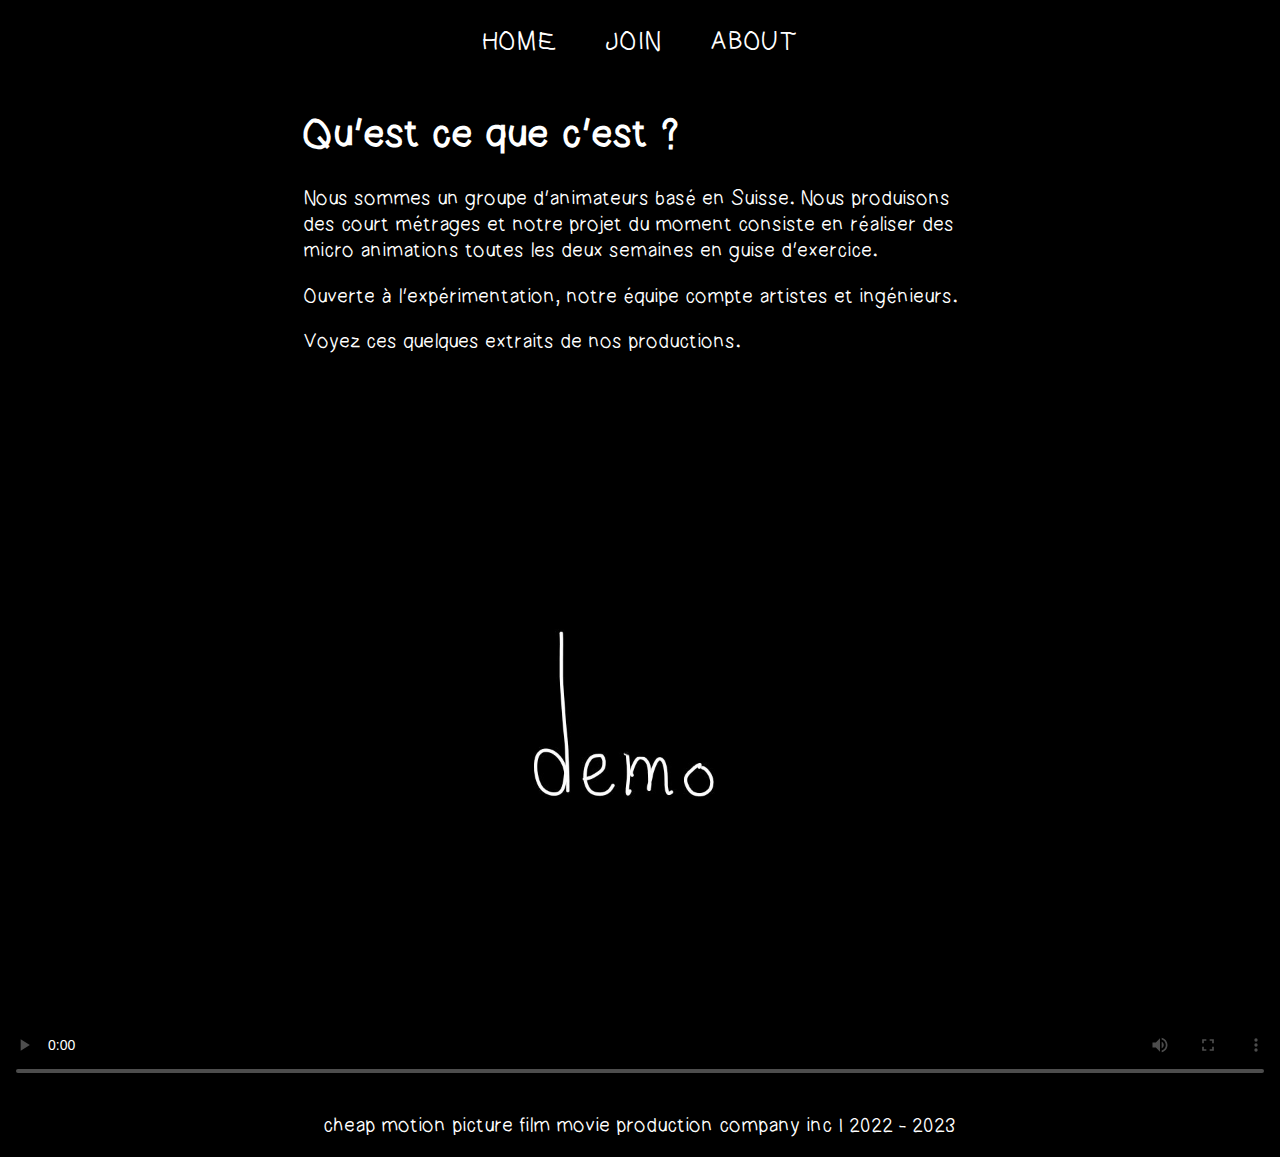
==== about/index.html @ 22ab080f "website update" ====
<!DOCTYPE html>
<html>
<head>
	<meta name="viewport" content="width=device-width,initial-scale=1,maximum-scale=1,user-scalable=no">
	<link rel="shortcut icon" type="image/png" href="/favicon.png"/>
	<link rel="stylesheet" href="/css.css">
	<title>Cheap Motion Picture Film Movie Production Company Inc</title>
</head>
<body>
<header>
	<link-container>
		<a class="mega" href="/">HOME</a>
		<a class="mega" href="/join">JOIN</a>
		<a class="mega" href="/about">ABOUT</a>
	</link-container>
</header>
<main>
<!-- <content-page style="padding: 5em 0"> -->
	<text-col>
<!-- 		<h1>What is this all about ?</h1>
		<p>We are a bunch of people making animation from Switzerland. We are working on short films and our current project is to make very short clips every two weeks as an exercice.</p>
		<p>We are open to experimentation, our team counts artists and engineers.</p>
		<p>Here is a collection of some shots we have done so far.</p>
 -->
		<h1>Qu'est ce que c'est ?</h1>
		<p>Nous sommes un groupe d'animateurs basé en Suisse. Nous produisons des court métrages et notre projet du moment consiste en réaliser des micro animations toutes les deux semaines en guise d'exercice.</p>
		<p>Ouverte à l'expérimentation, notre équipe compte artistes et ingénieurs.</p>
		<p>Voyez ces quelques extraits de nos productions.</p>
	</text-col>
	<video id="demoreel" style="width:100%;max-height:90vh;max-width:100vw;" controls poster="/data/bande-demo-2023-light.jpg"><source src="/data/bande-demo-2023-light.mp4" type="video/mp4"></video>
	<text-col>
		<!-- <p>There is more to come.</p> -->
	</text-col>
<!-- </content-page> -->
<script>
let v = document.getElementById("demoreel")
function update_cursor(flip=false) { v.style.cursor= `url('${(flip?!v.paused:v.paused)?'/data/cursor_play.png':'/data/cursor_pause.png'}') 32 32, auto` }
v.addEventListener("click", e=>update_cursor(true))
v.addEventListener("ended", e=>update_cursor())
update_cursor()
</script>
</main>
<footer><p>cheap motion picture film movie production company inc | 2022 - 2023</p></footer>
</body>
</html>
---- css.css ----
/* === GLOBAL SUFF === */
@font-face {font-family:handwritten;src:url('/data/LargeFont.ttf');}
/*@font-face {font-family:handwritten_thin;src:url('/data/ThinFont.ttf');}*/
/*@font-face {font-family:cartoon;src:url('/data/RifficFree-Bold.ttf');}*/

::-webkit-scrollbar {width:10px;}
::-webkit-scrollbar-track {background:black;}
::-webkit-scrollbar-thumb {background:#ccc;}
::-webkit-scrollbar-thumb:hover {background:#fff;}
::selection {color:black;background:white;}

/* === RESET SUFF === */
body, html {
	margin:0;
	padding:0;
	min-height:100vh;
	max-width:100vw;
}
html {
	font-family: "handwritten";
	font-size:1.2em;
	background:black;
/*	background:rgb(5,15,20);*/
	color: white;
}

/* === LAYOUT SUFF === */
main, body, content-page, gr-id {
	display:grid;
	justify-items:center;
	place-content:center;
}
/*body should only contain <header>, <main>, <footer> */
body {grid-template-rows:max-content 1fr max-content;}

content-page {min-height:80vh;}

text-col {
	display:block;
	max-width:35em;
}

link-container {
	display:flex;
	gap:2em;
	margin:1em;
	font-size:1.3em;
}
link-container img {display:block;height:64px;}

/* === LOOK SUFF === */
/*body { cursor: url('/data/cursor.png') 32 32, auto; }*/
/*p { cursor: url('/data/cursor_text.png') 32 32, auto !important; }*/

/*a:link,a:visited,a:hover,a:active{color: rgb(200,230,255);text-decoration:none;}*/
a:link,a:visited,a:hover,a:active{color:white;text-decoration:none;}
a:hover{cursor:url('/data/cursor_finger.png') 18 7, auto;}

a{display:inline-block;}

a:link      {animation: shakemini calc(.2s * var(--freq)) infinite;}
a.mega:link {animation: shake calc(.2s * var(--freq)) infinite;}
a.mega:hover{animation: jump  .2s infinite;z-index:100;}
@keyframes shake {
	0%,100% { transform: rotate(-3deg) translateY(0px) scale(1);}
	50% {     transform: rotate( 3deg) translateY(0px) scale(1);}
}
@keyframes shakemini {
	0%,100% { transform: rotate(-2deg) translateY(0px) scale(1);}
	50% {     transform: rotate( 2deg) translateY(0px) scale(1);}
}
@keyframes jump {
	0%,100% { transform: rotate( 0deg) translateY( 5px) scale(2);}
	50% {     transform: rotate( 0deg) translateY(-5px) scale(2);}
}
/** {transition: all 0.2s;}*/
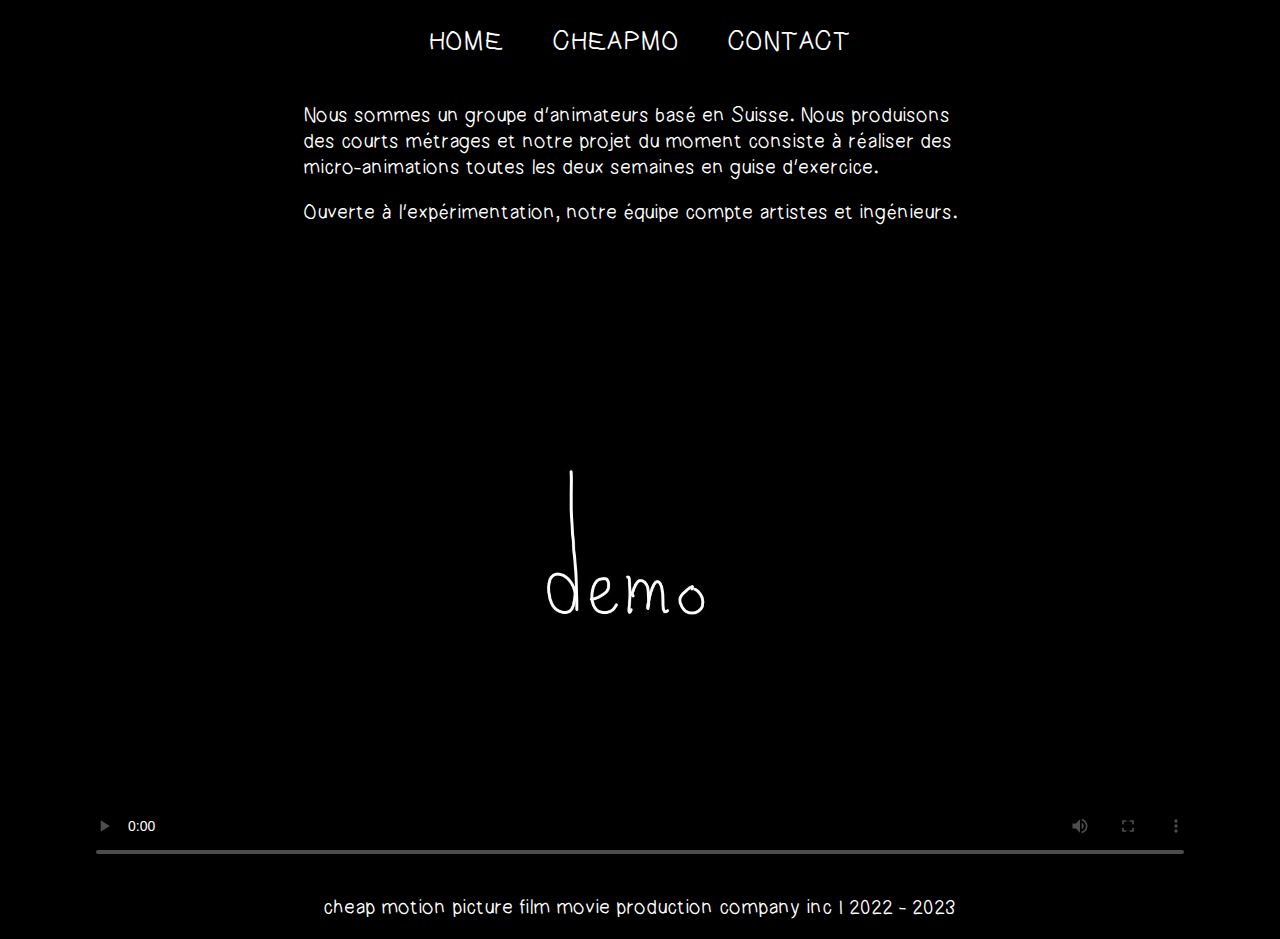
==== commit 43710a90: "website update :" ====
--- a/about/index.html
+++ b/about/index.html
@@ -1,6 +1,7 @@
 <!DOCTYPE html>
 <html>
 <head>
+	<meta charset="utf-8">
 	<meta name="viewport" content="width=device-width,initial-scale=1,maximum-scale=1,user-scalable=no">
 	<link rel="shortcut icon" type="image/png" href="/favicon.png"/>
 	<link rel="stylesheet" href="/css.css">
@@ -10,8 +11,8 @@
 <header>
 	<link-container>
 		<a class="mega" href="/">HOME</a>
-		<a class="mega" href="/join">JOIN</a>
-		<a class="mega" href="/about">ABOUT</a>
+		<a class="mega" href="/about">CHEAPMO</a>
+		<a class="mega" href="/contact">CONTACT</a>
 	</link-container>
 </header>
 <main>
@@ -22,12 +23,12 @@
 		<p>We are open to experimentation, our team counts artists and engineers.</p>
 		<p>Here is a collection of some shots we have done so far.</p>
  -->
-		<h1>Qu'est ce que c'est ?</h1>
-		<p>Nous sommes un groupe d'animateurs basé en Suisse. Nous produisons des court métrages et notre projet du moment consiste en réaliser des micro animations toutes les deux semaines en guise d'exercice.</p>
+		<!-- <h1>Qui sommes nous ?</h1> -->
+		<p>Nous sommes un groupe d'animateurs basé en Suisse. Nous produisons des courts métrages et notre projet du moment consiste à réaliser des micro-animations toutes les deux semaines en guise d'exercice.</p>
 		<p>Ouverte à l'expérimentation, notre équipe compte artistes et ingénieurs.</p>
-		<p>Voyez ces quelques extraits de nos productions.</p>
+		<!-- <p>Voyez ces quelques extraits de nos productions.</p> -->
 	</text-col>
-	<video id="demoreel" style="width:100%;max-height:90vh;max-width:100vw;" controls poster="/data/bande-demo-2023-light.jpg"><source src="/data/bande-demo-2023-light.mp4" type="video/mp4"></video>
+	<video id="demoreel" style="width:100%;max-height:70vh;max-width:100vw;" controls poster="/data/bande-demo-2023-light.jpg"><source src="/data/bande-demo-2023-light.mp4" type="video/mp4"></video>
 	<text-col>
 		<!-- <p>There is more to come.</p> -->
 	</text-col>
--- a/css.css
+++ b/css.css
@@ -32,8 +32,10 @@
 }
 /*body should only contain <header>, <main>, <footer> */
 body {grid-template-rows:max-content 1fr max-content;}
+footer {text-align:center;}
+content-page {min-height:80vh;}
 
-content-page {min-height:80vh;}
+footer, text-col {padding:0 20px;}
 
 text-col {
 	display:block;
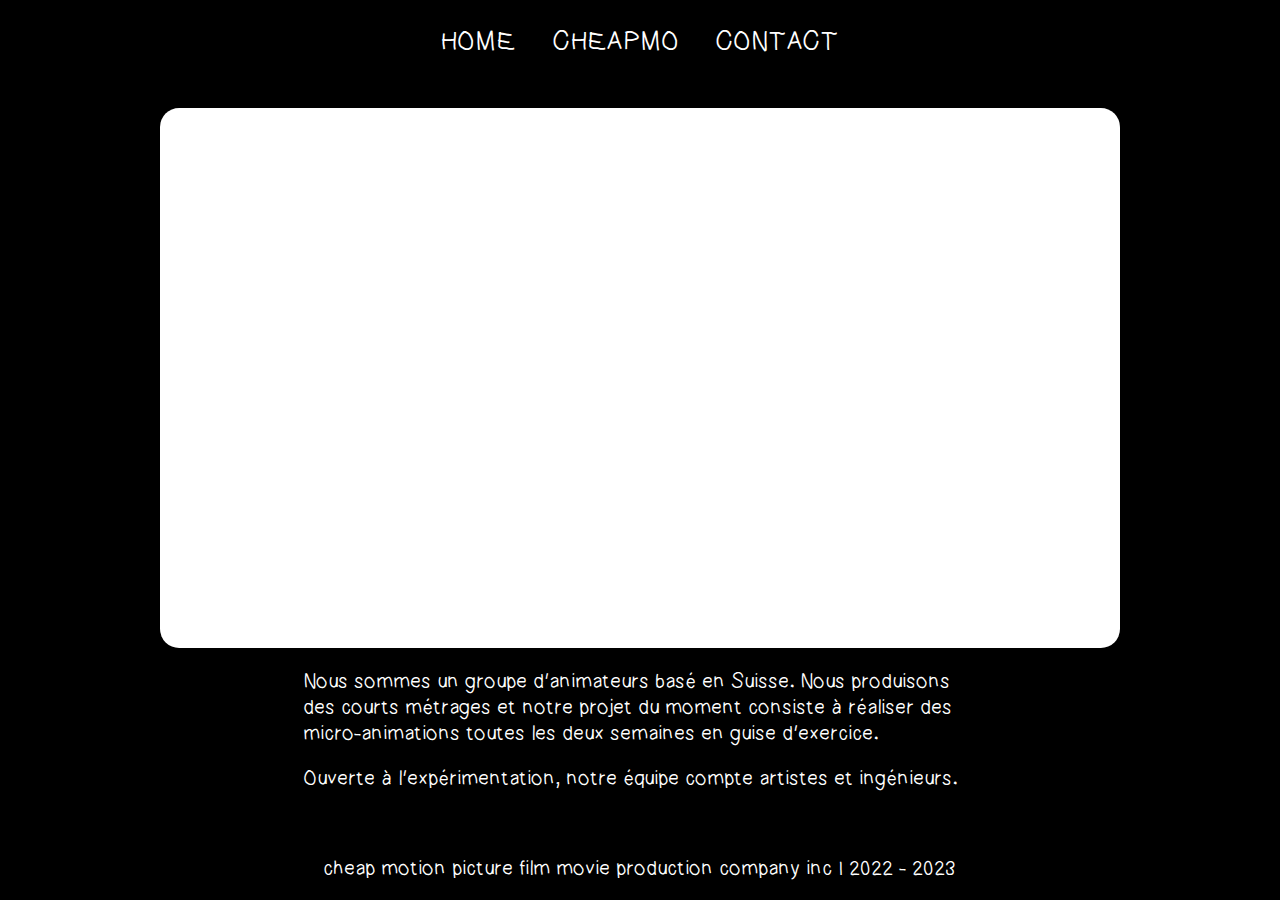
==== commit 5ea31cf8: "swap video position" ====
--- a/about/index.html
+++ b/about/index.html
@@ -16,29 +16,26 @@
 	</link-container>
 </header>
 <main>
-<!-- <content-page style="padding: 5em 0"> -->
+	<video id="logo" style="width:100%;max-height:60vh;max-width:100vw;border-radius:1em;" muted autoplay poster="/data/cheapmo-poster.png"><source src="/data/cheapmo.mp4" type="video/mp4"></video>
 	<text-col>
 <!-- 		<h1>What is this all about ?</h1>
 		<p>We are a bunch of people making animation from Switzerland. We are working on short films and our current project is to make very short clips every two weeks as an exercice.</p>
 		<p>We are open to experimentation, our team counts artists and engineers.</p>
 		<p>Here is a collection of some shots we have done so far.</p>
  -->
-		<!-- <h1>Qui sommes nous ?</h1> -->
 		<p>Nous sommes un groupe d'animateurs basé en Suisse. Nous produisons des courts métrages et notre projet du moment consiste à réaliser des micro-animations toutes les deux semaines en guise d'exercice.</p>
 		<p>Ouverte à l'expérimentation, notre équipe compte artistes et ingénieurs.</p>
-		<!-- <p>Voyez ces quelques extraits de nos productions.</p> -->
 	</text-col>
-	<video id="demoreel" style="width:100%;max-height:70vh;max-width:100vw;" controls poster="/data/bande-demo-2023-light.jpg"><source src="/data/bande-demo-2023-light.mp4" type="video/mp4"></video>
-	<text-col>
-		<!-- <p>There is more to come.</p> -->
-	</text-col>
-<!-- </content-page> -->
 <script>
-let v = document.getElementById("demoreel")
-function update_cursor(flip=false) { v.style.cursor= `url('${(flip?!v.paused:v.paused)?'/data/cursor_play.png':'/data/cursor_pause.png'}') 32 32, auto` }
-v.addEventListener("click", e=>update_cursor(true))
-v.addEventListener("ended", e=>update_cursor())
-update_cursor()
+// let v = document.getElementById("logo")
+// v.style.cursor=`url('/data/cursor_mute.png') 32 32, auto`
+// v.addEventListener("click",e=>{
+// 	if(!v.paused) {
+// 		v.style.cursor=`url('${v.muted?'/data/cursor_sound.png':'/data/cursor_mute.png'}') 32 32, auto`
+// 		v.muted=!v.muted
+// 	}
+// })
+// v.addEventListener("ended",e=>{v.style.cursor= ``})
 </script>
 </main>
 <footer><p>cheap motion picture film movie production company inc | 2022 - 2023</p></footer>
--- a/css.css
+++ b/css.css
@@ -17,7 +17,7 @@
 	max-width:100vw;
 }
 html {
-	font-family: "handwritten";
+	font-family: "handwritten", arial;
 	font-size:1.2em;
 	background:black;
 /*	background:rgb(5,15,20);*/
@@ -36,6 +36,7 @@
 content-page {min-height:80vh;}
 
 footer, text-col {padding:0 20px;}
+footer {font-size:min( 1em, 4vw);}
 
 text-col {
 	display:block;
@@ -44,11 +45,12 @@
 
 link-container {
 	display:flex;
-	gap:2em;
+	gap:1.5em;
 	margin:1em;
-	font-size:1.3em;
+	font-size:min( 1.3em, 5vw);
 }
-link-container img {display:block;height:64px;}
+link-container img {display:block;height:min(64px, 20vw);}
+
 
 /* === LOOK SUFF === */
 /*body { cursor: url('/data/cursor.png') 32 32, auto; }*/
